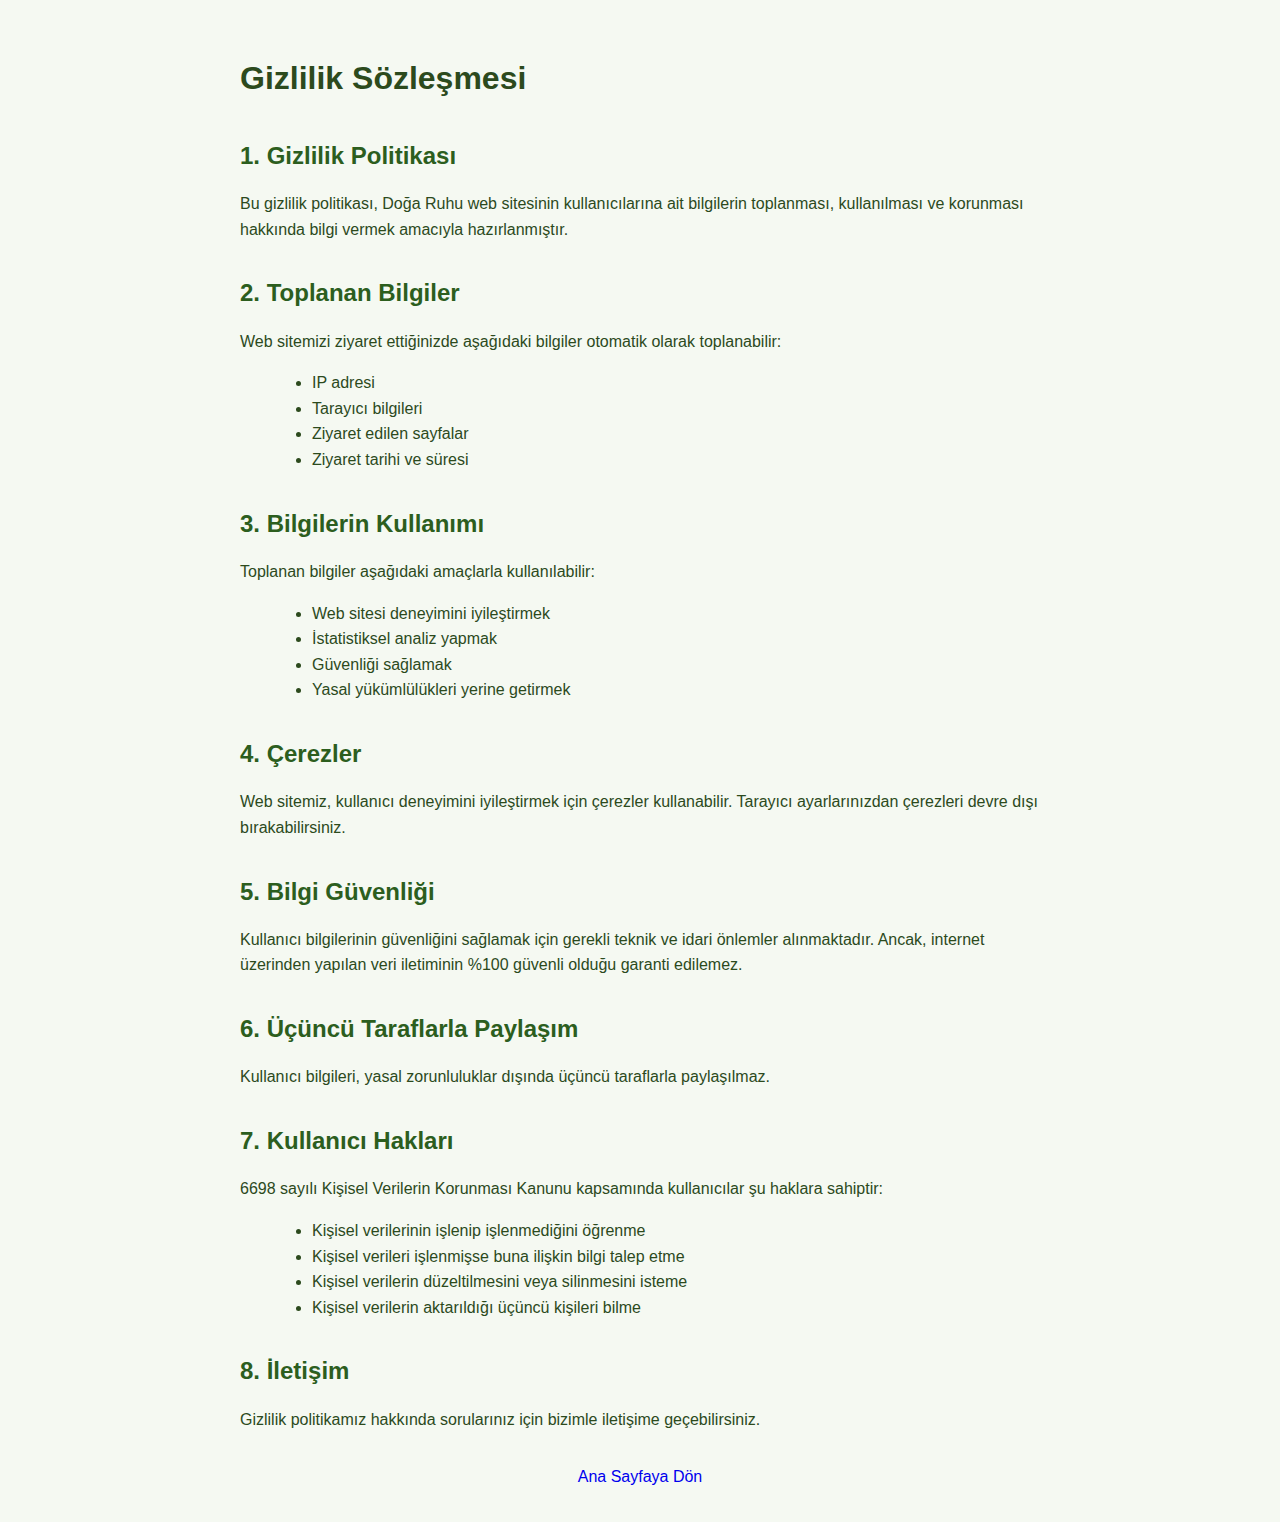
==== GizlilikSozlesmesi.html @ 81a666aa "gizlilik kosullari, hizmet kosullari ve site haritasi eklendi" ====
<!DOCTYPE html>
<html lang="tr">
<head>
    <meta charset="UTF-8">
    <meta name="viewport" content="width=device-width, initial-scale=1.0">
    <title>Gizlilik Sözleşmesi - Doğa Ruhu</title>
    <link rel="stylesheet" href="styles.css">
</head>
<body>
    <main>
        <div class="container" style="padding: 2rem; max-width: 800px; margin: 0 auto;">
            <h1 style="color: #2c4a1d; margin-bottom: 2rem;">Gizlilik Sözleşmesi</h1>
            
            <section style="margin-bottom: 2rem;">
                <h2 style="color: #2c5e1e; margin-bottom: 1rem;">1. Gizlilik Politikası</h2>
                <p>Bu gizlilik politikası, Doğa Ruhu web sitesinin kullanıcılarına ait bilgilerin toplanması, kullanılması ve korunması hakkında bilgi vermek amacıyla hazırlanmıştır.</p>
            </section>

            <section style="margin-bottom: 2rem;">
                <h2 style="color: #2c5e1e; margin-bottom: 1rem;">2. Toplanan Bilgiler</h2>
                <p>Web sitemizi ziyaret ettiğinizde aşağıdaki bilgiler otomatik olarak toplanabilir:</p>
                <ul style="margin-left: 2rem;">
                    <li>IP adresi</li>
                    <li>Tarayıcı bilgileri</li>
                    <li>Ziyaret edilen sayfalar</li>
                    <li>Ziyaret tarihi ve süresi</li>
                </ul>
            </section>

            <section style="margin-bottom: 2rem;">
                <h2 style="color: #2c5e1e; margin-bottom: 1rem;">3. Bilgilerin Kullanımı</h2>
                <p>Toplanan bilgiler aşağıdaki amaçlarla kullanılabilir:</p>
                <ul style="margin-left: 2rem;">
                    <li>Web sitesi deneyimini iyileştirmek</li>
                    <li>İstatistiksel analiz yapmak</li>
                    <li>Güvenliği sağlamak</li>
                    <li>Yasal yükümlülükleri yerine getirmek</li>
                </ul>
            </section>

            <section style="margin-bottom: 2rem;">
                <h2 style="color: #2c5e1e; margin-bottom: 1rem;">4. Çerezler</h2>
                <p>Web sitemiz, kullanıcı deneyimini iyileştirmek için çerezler kullanabilir. Tarayıcı ayarlarınızdan çerezleri devre dışı bırakabilirsiniz.</p>
            </section>

            <section style="margin-bottom: 2rem;">
                <h2 style="color: #2c5e1e; margin-bottom: 1rem;">5. Bilgi Güvenliği</h2>
                <p>Kullanıcı bilgilerinin güvenliğini sağlamak için gerekli teknik ve idari önlemler alınmaktadır. Ancak, internet üzerinden yapılan veri iletiminin %100 güvenli olduğu garanti edilemez.</p>
            </section>

            <section style="margin-bottom: 2rem;">
                <h2 style="color: #2c5e1e; margin-bottom: 1rem;">6. Üçüncü Taraflarla Paylaşım</h2>
                <p>Kullanıcı bilgileri, yasal zorunluluklar dışında üçüncü taraflarla paylaşılmaz.</p>
            </section>

            <section style="margin-bottom: 2rem;">
                <h2 style="color: #2c5e1e; margin-bottom: 1rem;">7. Kullanıcı Hakları</h2>
                <p>6698 sayılı Kişisel Verilerin Korunması Kanunu kapsamında kullanıcılar şu haklara sahiptir:</p>
                <ul style="margin-left: 2rem;">
                    <li>Kişisel verilerinin işlenip işlenmediğini öğrenme</li>
                    <li>Kişisel verileri işlenmişse buna ilişkin bilgi talep etme</li>
                    <li>Kişisel verilerin düzeltilmesini veya silinmesini isteme</li>
                    <li>Kişisel verilerin aktarıldığı üçüncü kişileri bilme</li>
                </ul>
            </section>

            <section style="margin-bottom: 2rem;">
                <h2 style="color: #2c5e1e; margin-bottom: 1rem;">8. İletişim</h2>
                <p>Gizlilik politikamız hakkında sorularınız için bizimle iletişime geçebilirsiniz.</p>
            </section>

            <div style="text-align: center; margin-top: 2rem;">
                <a href="index.html" class="btn-primary" style="text-decoration: none;">Ana Sayfaya Dön</a>
            </div>
        </div>
    </main>
</body>
</html>
---- styles.css ----
/* General Styles */
/* Footer Styles */
footer {
    width: 100%;
    padding: 2rem 1rem;
    background-color: #2c5e1e;
    color: #ffffff;
    text-align: center;
}

.footer-content {
    max-width: 1200px;
    margin: 0 auto;
    display: grid;
    grid-template-columns: repeat(3, 1fr);
    gap: 2rem;
    padding: 0 1rem;
}

.footer-links,
.contact-info,
.social-links {
    text-align: center;
}

.footer-links h4,
.contact-info h4,
.social-links h4 {
    margin-bottom: 1rem;
    font-size: 1.2rem;
}

.footer-links ul {
    list-style: none;
    padding: 0;
    margin: 0;
}

.footer-links a {
    color: #ffffff;
    text-decoration: none;
    transition: color 0.3s ease;
    display: inline-block;
    margin-bottom: 0.5rem;
}

.footer-links a:hover {
    color: #a8e890;
}

.contact-info {
    line-height: 1.8;
}

.social-links .social-icons {
    display: flex;
    justify-content: center;
    gap: 1rem;
    flex-wrap: wrap;
}

.social-links a {
    color: #ffffff;
    font-size: 1.5rem;
    text-decoration: none;
    transition: color 0.3s ease;
}

.social-links a:hover {
    color: #a8e890;
}

.footer-bottom {
    margin-top: 2rem;
    padding-top: 1rem;
    border-top: 1px solid rgba(255, 255, 255, 0.1);
    text-align: center;
}

@media screen and (max-width: 992px) {
    .footer-content {
        grid-template-columns: repeat(2, 1fr);
    }
    
    .social-links {
        grid-column: span 2;
    }
}

@media screen and (max-width: 768px) {
    .footer-content {
        grid-template-columns: 1fr;
        gap: 1.5rem;
    }
    
    .social-links {
        grid-column: auto;
    }
    
    .footer-links,
    .contact-info,
    .social-links {
        padding: 0 1rem;
    }
}

body {
    margin: 0;
    font-family: 'Arial', sans-serif;
    line-height: 1.6;
    color: #2c4a1d;
    background-color: #f5f9f2;
}

/* Header */
header {
    background-color: #2c5e1e;
    color: #ffffff;
    padding: 1rem 2rem;
    display: flex;
    justify-content: space-between;
    align-items: center;
    box-shadow: 0 2px 10px rgba(44, 94, 30, 0.2);
    position: relative;
}

header .brand h1 {
    margin: 0;
    font-size: 1.8rem;
    text-shadow: 1px 1px 2px rgba(0, 0, 0, 0.2);
}

header nav {
    display: flex;
}

header nav ul {
    list-style: none;
    margin: 0;
    padding: 0;
    display: flex;
}

header nav ul li {
    margin: 0 1rem;
}

header nav ul li a {
    text-decoration: none;
    color: #ffffff;
    font-weight: 500;
    transition: color 0.3s ease;
}

header nav ul li a:hover {
    color: #a8e890;
}

@media screen and (max-width: 768px) {
    header {
        flex-direction: column;
        align-items: flex-start;
    }

    header nav {
        width: 100%;
        display: none;
        margin-top: 1rem;
    }

    header nav.active {
        display: block;
    }

    header nav ul {
        flex-direction: column;
        width: 100%;
    }

    header nav ul li {
        margin: 0.5rem 0;
        text-align: center;
        width: 100%;
    }

    header nav ul li a {
        display: block;
        padding: 0.5rem 0;
    }

    header .brand {
        width: 100%;
        display: flex;
        justify-content: center;
    }
}

/* Hero Section */
.hero {
    background: linear-gradient(rgba(0, 0, 0, 0.4), rgba(0, 0, 0, 0.4)), url('nature.png') no-repeat center center/cover;
    color: #ffffff;
    text-align: center;
    padding: 6rem 2rem;
    position: relative;
}

.hero h2 {
    font-size: 3rem;
    margin-bottom: 1.5rem;
    text-shadow: 2px 2px 4px rgba(0, 0, 0, 0.3);
}

.hero p {
    font-size: 1.4rem;
    margin-bottom: 2rem;
    text-shadow: 1px 1px 2px rgba(0, 0, 0, 0.3);
}

.hero .btn {
    background-color: #4a8c3d;
    color: white;
    padding: 1rem 2rem;
    text-decoration: none;
    font-size: 1.1rem;
    border-radius: 30px;
    transition: all 0.3s ease;
    box-shadow: 0 2px 5px rgba(0, 0, 0, 0.2);
}

.hero .btn:hover {
    background-color: #3d7433;
    transform: translateY(-2px);
    box-shadow: 0 4px 8px rgba(0, 0, 0, 0.3);
}

/* Features Section */
.features {
    display: flex;
    gap: 2.5rem;
    padding: 4rem 2rem;
    text-align: center;
    justify-content: center;
    background-color: #ffffff;
}

.feature-card {
    background-color: #cce3c4;
    border: none;
    border-radius: 15px;
    padding: 2rem;
    box-shadow: 0 4px 15px rgba(44, 94, 30, 0.1);
    width: 300px;
    transition: transform 0.3s ease;
}

.feature-card:hover {
    transform: translateY(-5px);
}

.feature-card h3 {
    margin-top: 0;
    color: #2c5e1e;
    font-size: 1.5rem;
    margin-bottom: 1rem;
}

/* Footer */
footer {
    background-color: #1a3611;
    color: #ffffff;
    padding: 2rem;
}

.footer-content {
    max-width: 1200px;
    margin: 0 auto;
    display: grid;
    grid-template-columns: repeat(3, 1fr);
    gap: 2rem;
}

.footer-links, .contact-info, .social-links {
    text-align: center;
}

.footer-links h4, .contact-info h4, .social-links h4 {
    margin-bottom: 1rem;
}

.footer-links ul {
    list-style: none;
    padding: 0;
}

footer .footer-links a {
    color: #a8e890;
    text-decoration: none;
    transition: color 0.3s ease;
    display: inline-block;
    margin-bottom: 0.5rem;
}

footer .footer-links a:hover {
    color: #ffffff;
}

footer .contact-info {
    margin: 0;
    line-height: 1.8;
}

.social-links .social-icons {
    display: flex;
    gap: 1rem;
    flex-wrap: wrap;
    justify-content: center;
}

footer .social-links a {
    color: #ffffff;
    font-size: 1.5rem;
    text-decoration: none;
    transition: color 0.3s ease;
}

footer .social-links a:hover {
    color: #a8e890;
}

.footer-bottom {
    text-align: center;
    margin-top: 2rem;
    padding-top: 1rem;
    border-top: 1px solid rgba(255, 255, 255, 0.1);
}

/* Responsive Design */
@media (max-width: 768px) {
    .features {
        flex-direction: column;
        align-items: center;
        padding: 2rem 1rem;
    }

    .feature-card {
        width: 100%;
        max-width: 300px;
    }

    .hero {
        padding: 4rem 1rem;
    }

    .hero h2 {
        font-size: 2.2rem;
    }

    .hero p {
        font-size: 1.1rem;
    }

    .footer-content {
        grid-template-columns: 1fr;
        text-align: center;
    }

    .footer-links, .contact-info, .social-links {
        text-align: center;
    }

    .social-links .social-icons {
        justify-content: center;
    }
}

/* Contact Form */
.contact-form {
    padding: 4rem 2rem;
    background-color: #ffffff;
    box-shadow: 0 2px 10px rgba(44, 94, 30, 0.1);
}

.contact-form .container {
    max-width: 800px;
    margin: 0 auto;
}

.contact-form h2 {
    text-align: center;
    color: #2c4a1d;
    margin-bottom: 2rem;
}

.form-group {
    margin-bottom: 1.5rem;
}

.form-group label {
    display: block;
    margin-bottom: 0.5rem;
    color: #2c4a1d;
    font-weight: 500;
}

.form-control {
    width: 100%;
    padding: 0.8rem;
    border: 1px solid #cce3c4;
    border-radius: 4px;
    font-size: 1rem;
    transition: border-color 0.3s ease;
}

.form-control:focus {
    outline: none;
    border-color: #2c5e1e;
    box-shadow: 0 0 5px rgba(44, 94, 30, 0.2);
}
textarea.form-control::placeholder {
    font-family: 'Helvetica Neue', sans-serif;
}

.contact-form textarea.form-control {
    resize: vertical;
    min-height: 120px;
}

.contact-form .btn-primary {
    background-color: #2c5e1e;
    color: #ffffff;
    padding: 0.8rem 2rem;
    border: none;
    border-radius: 4px;
    cursor: pointer;
    font-size: 1rem;
    transition: background-color 0.3s ease;
}

.contact-form .btn-primary:hover {
    background-color: #1f4115;
}

.contact-form .btn-primary i {
    margin-right: 0.5rem;
}

@media (max-width: 768px) {
    .contact-form {
        padding: 2rem 1rem;
    }
    
    .contact-form .container {
        padding: 0 1rem;
    }
}

/* Search Bar */
.search {
    max-width: 800px;
    margin: 2rem auto;
    padding: 0 1rem;
    display: flex;
    gap: 0.5rem;
}

.search input {
    flex: 1;
    padding: 0.8rem;
    border: 1px solid #cce3c4;
    border-radius: 4px;
    font-size: 1rem;
    transition: border-color 0.3s ease;
}

.search input:focus {
    outline: none;
    border-color: #2c5e1e;
    box-shadow: 0 0 5px rgba(44, 94, 30, 0.2);
}

.search button {
    background-color: #2c5e1e;
    color: #ffffff;
    padding: 0.8rem 1.5rem;
    border: none;
    border-radius: 4px;
    cursor: pointer;
    transition: background-color 0.3s ease;
}

.search button:hover {
    background-color: #1f4115;
}

@media (max-width: 768px) {
    .search {
        padding: 0 1rem;
    }
}
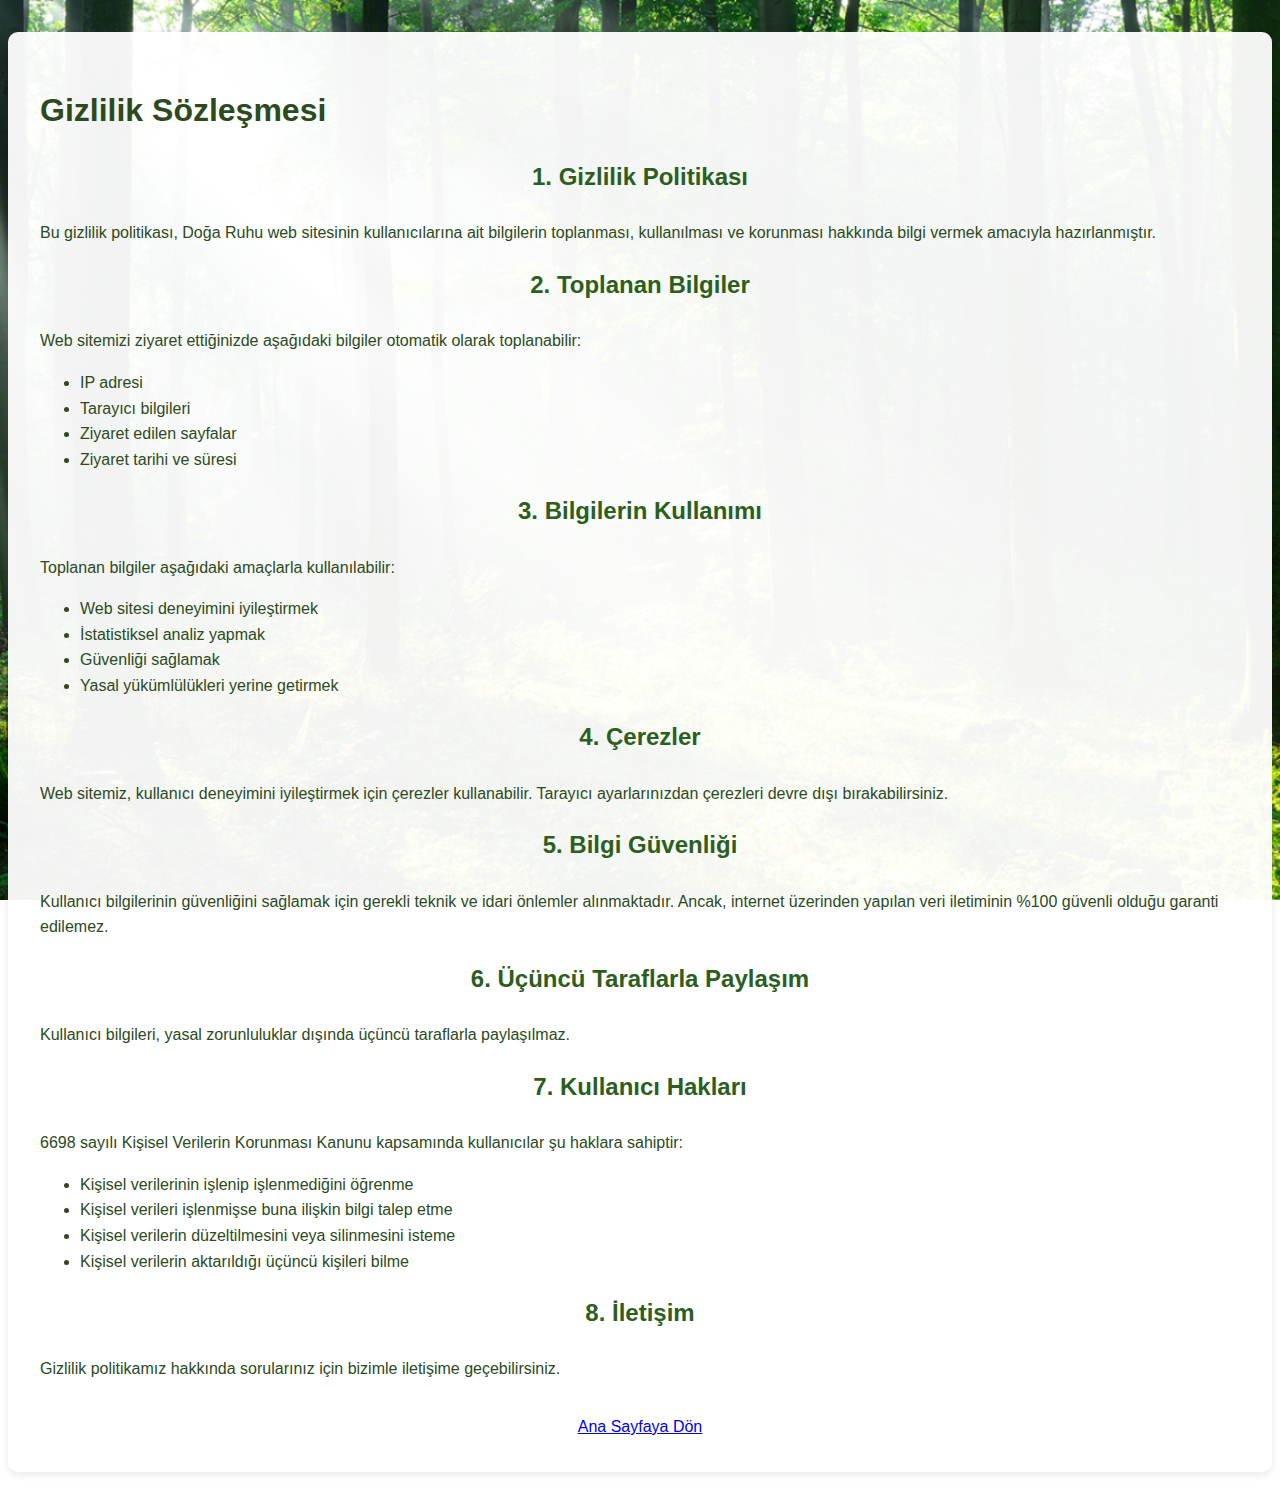
==== commit 56dff947: "Refactor privacy policy and terms of service pages for improved styling and structure; update index " ====
--- a/GizlilikSozlesmesi.html
+++ b/GizlilikSozlesmesi.html
@@ -8,18 +8,18 @@
 </head>
 <body>
     <main>
-        <div class="container" style="padding: 2rem; max-width: 800px; margin: 0 auto;">
-            <h1 style="color: #2c4a1d; margin-bottom: 2rem;">Gizlilik Sözleşmesi</h1>
+        <div class="page-container footer-page">
+            <h1>Gizlilik Sözleşmesi</h1>
             
-            <section style="margin-bottom: 2rem;">
-                <h2 style="color: #2c5e1e; margin-bottom: 1rem;">1. Gizlilik Politikası</h2>
+            <section>
+                <h2>1. Gizlilik Politikası</h2>
                 <p>Bu gizlilik politikası, Doğa Ruhu web sitesinin kullanıcılarına ait bilgilerin toplanması, kullanılması ve korunması hakkında bilgi vermek amacıyla hazırlanmıştır.</p>
             </section>
 
-            <section style="margin-bottom: 2rem;">
-                <h2 style="color: #2c5e1e; margin-bottom: 1rem;">2. Toplanan Bilgiler</h2>
+            <section>
+                <h2>2. Toplanan Bilgiler</h2>
                 <p>Web sitemizi ziyaret ettiğinizde aşağıdaki bilgiler otomatik olarak toplanabilir:</p>
-                <ul style="margin-left: 2rem;">
+                <ul>
                     <li>IP adresi</li>
                     <li>Tarayıcı bilgileri</li>
                     <li>Ziyaret edilen sayfalar</li>
@@ -27,10 +27,10 @@
                 </ul>
             </section>
 
-            <section style="margin-bottom: 2rem;">
-                <h2 style="color: #2c5e1e; margin-bottom: 1rem;">3. Bilgilerin Kullanımı</h2>
+            <section>
+                <h2>3. Bilgilerin Kullanımı</h2>
                 <p>Toplanan bilgiler aşağıdaki amaçlarla kullanılabilir:</p>
-                <ul style="margin-left: 2rem;">
+                <ul>
                     <li>Web sitesi deneyimini iyileştirmek</li>
                     <li>İstatistiksel analiz yapmak</li>
                     <li>Güvenliği sağlamak</li>
@@ -38,25 +38,25 @@
                 </ul>
             </section>
 
-            <section style="margin-bottom: 2rem;">
-                <h2 style="color: #2c5e1e; margin-bottom: 1rem;">4. Çerezler</h2>
+            <section>
+                <h2>4. Çerezler</h2>
                 <p>Web sitemiz, kullanıcı deneyimini iyileştirmek için çerezler kullanabilir. Tarayıcı ayarlarınızdan çerezleri devre dışı bırakabilirsiniz.</p>
             </section>
 
-            <section style="margin-bottom: 2rem;">
-                <h2 style="color: #2c5e1e; margin-bottom: 1rem;">5. Bilgi Güvenliği</h2>
+            <section>
+                <h2>5. Bilgi Güvenliği</h2>
                 <p>Kullanıcı bilgilerinin güvenliğini sağlamak için gerekli teknik ve idari önlemler alınmaktadır. Ancak, internet üzerinden yapılan veri iletiminin %100 güvenli olduğu garanti edilemez.</p>
             </section>
 
-            <section style="margin-bottom: 2rem;">
-                <h2 style="color: #2c5e1e; margin-bottom: 1rem;">6. Üçüncü Taraflarla Paylaşım</h2>
+            <section>
+                <h2>6. Üçüncü Taraflarla Paylaşım</h2>
                 <p>Kullanıcı bilgileri, yasal zorunluluklar dışında üçüncü taraflarla paylaşılmaz.</p>
             </section>
 
-            <section style="margin-bottom: 2rem;">
-                <h2 style="color: #2c5e1e; margin-bottom: 1rem;">7. Kullanıcı Hakları</h2>
+            <section>
+                <h2>7. Kullanıcı Hakları</h2>
                 <p>6698 sayılı Kişisel Verilerin Korunması Kanunu kapsamında kullanıcılar şu haklara sahiptir:</p>
-                <ul style="margin-left: 2rem;">
+                <ul>
                     <li>Kişisel verilerinin işlenip işlenmediğini öğrenme</li>
                     <li>Kişisel verileri işlenmişse buna ilişkin bilgi talep etme</li>
                     <li>Kişisel verilerin düzeltilmesini veya silinmesini isteme</li>
@@ -64,13 +64,13 @@
                 </ul>
             </section>
 
-            <section style="margin-bottom: 2rem;">
-                <h2 style="color: #2c5e1e; margin-bottom: 1rem;">8. İletişim</h2>
+            <section>
+                <h2>8. İletişim</h2>
                 <p>Gizlilik politikamız hakkında sorularınız için bizimle iletişime geçebilirsiniz.</p>
             </section>
 
             <div style="text-align: center; margin-top: 2rem;">
-                <a href="index.html" class="btn-primary" style="text-decoration: none;">Ana Sayfaya Dön</a>
+                <a href="index.html" class="btn-primary">Ana Sayfaya Dön</a>
             </div>
         </div>
     </main>
--- a/styles.css
+++ b/styles.css
@@ -1,19 +1,35 @@
 /* General Styles */
+/* General Styles */
+body {
+    margin: 0;
+    padding: 0;
+    font-family: Arial, sans-serif;
+}
+
+.page-container {
+    width: 100%;
+    max-width: 1200px;
+    margin: 2rem auto;
+    padding: 0 0rem;
+    border-radius: 10px;
+    box-shadow: 0 2px 8px rgba(0, 0, 0, 0.1);
+}
+
 /* Footer Styles */
 footer {
     width: 100%;
-    padding: 2rem 1rem;
+    padding: 1.5rem 0;
     background-color: #2c5e1e;
     color: #ffffff;
     text-align: center;
 }
 
 .footer-content {
-    max-width: 1200px;
+    max-width: 1000px;
     margin: 0 auto;
     display: grid;
     grid-template-columns: repeat(3, 1fr);
-    gap: 2rem;
+    gap: 1.5rem;
     padding: 0 1rem;
 }
 
@@ -26,8 +42,8 @@
 .footer-links h4,
 .contact-info h4,
 .social-links h4 {
-    margin-bottom: 1rem;
-    font-size: 1.2rem;
+    margin-bottom: 0.75rem;
+    font-size: 1.1rem;
 }
 
 .footer-links ul {
@@ -41,7 +57,8 @@
     text-decoration: none;
     transition: color 0.3s ease;
     display: inline-block;
-    margin-bottom: 0.5rem;
+    margin-bottom: 0.4rem;
+    font-size: 0.9rem;
 }
 
 .footer-links a:hover {
@@ -49,19 +66,20 @@
 }
 
 .contact-info {
-    line-height: 1.8;
+    line-height: 1.6;
+    font-size: 0.9rem;
 }
 
 .social-links .social-icons {
     display: flex;
     justify-content: center;
-    gap: 1rem;
+    gap: 0.75rem;
     flex-wrap: wrap;
 }
 
 .social-links a {
     color: #ffffff;
-    font-size: 1.5rem;
+    font-size: 1.3rem;
     text-decoration: none;
     transition: color 0.3s ease;
 }
@@ -71,17 +89,18 @@
 }
 
 .footer-bottom {
-    margin-top: 2rem;
-    padding-top: 1rem;
+    margin-top: 1.5rem;
+    padding-top: 0.75rem;
     border-top: 1px solid rgba(255, 255, 255, 0.1);
     text-align: center;
+    font-size: 0.9rem;
 }
 
 @media screen and (max-width: 992px) {
     .footer-content {
         grid-template-columns: repeat(2, 1fr);
     }
-    
+
     .social-links {
         grid-column: span 2;
     }
@@ -90,17 +109,17 @@
 @media screen and (max-width: 768px) {
     .footer-content {
         grid-template-columns: 1fr;
-        gap: 1.5rem;
-    }
-    
+        gap: 1.25rem;
+    }
+
     .social-links {
         grid-column: auto;
     }
-    
+
     .footer-links,
     .contact-info,
     .social-links {
-        padding: 0 1rem;
+        padding: 0 0.75rem;
     }
 }
 
@@ -109,147 +128,86 @@
     font-family: 'Arial', sans-serif;
     line-height: 1.6;
     color: #2c4a1d;
-    background-color: #f5f9f2;
+    background: url('nature.png') no-repeat center center fixed;
+    background-size: cover;
 }
 
 /* Header */
 header {
-    background-color: #2c5e1e;
-    color: #ffffff;
-    padding: 1rem 2rem;
+    color: #ffffff;
+    padding: 0.75rem 1.5rem;
     display: flex;
-    justify-content: space-between;
+    justify-content: center;
     align-items: center;
-    box-shadow: 0 2px 10px rgba(44, 94, 30, 0.2);
     position: relative;
 }
 
 header .brand h1 {
     margin: 0;
-    font-size: 1.8rem;
-    text-shadow: 1px 1px 2px rgba(0, 0, 0, 0.2);
-}
-
-header nav {
-    display: flex;
-}
-
-header nav ul {
-    list-style: none;
-    margin: 0;
-    padding: 0;
-    display: flex;
-}
-
-header nav ul li {
-    margin: 0 1rem;
-}
-
-header nav ul li a {
-    text-decoration: none;
-    color: #ffffff;
-    font-weight: 500;
-    transition: color 0.3s ease;
-}
-
-header nav ul li a:hover {
-    color: #a8e890;
-}
-
-@media screen and (max-width: 768px) {
-    header {
-        flex-direction: column;
-        align-items: flex-start;
-    }
-
-    header nav {
-        width: 100%;
-        display: none;
-        margin-top: 1rem;
-    }
-
-    header nav.active {
-        display: block;
-    }
-
-    header nav ul {
-        flex-direction: column;
-        width: 100%;
-    }
-
-    header nav ul li {
-        margin: 0.5rem 0;
-        text-align: center;
-        width: 100%;
-    }
-
-    header nav ul li a {
-        display: block;
-        padding: 0.5rem 0;
-    }
-
-    header .brand {
-        width: 100%;
-        display: flex;
-        justify-content: center;
-    }
+    font-size: 1.5rem;
+    filter: drop-shadow(2px 2px 4px rgba(0, 0, 0, 0.4));
+    text-align: center;
 }
 
 /* Hero Section */
 .hero {
-    background: linear-gradient(rgba(0, 0, 0, 0.4), rgba(0, 0, 0, 0.4)), url('nature.png') no-repeat center center/cover;
-    color: #ffffff;
-    text-align: center;
-    padding: 6rem 2rem;
-    position: relative;
+    text-align: center;
+    padding: 1rem;
+    margin: 0 auto;
+    max-width: 8000px;
+    background: linear-gradient(135deg, rgba(44, 94, 30, 0.9), rgba(168, 232, 144, 0.9));
+    box-shadow: 0 4px 8px rgba(0, 0, 0, 0.2);
+    border-radius: 10px 10px 0 0;
 }
 
 .hero h2 {
-    font-size: 3rem;
-    margin-bottom: 1.5rem;
-    text-shadow: 2px 2px 4px rgba(0, 0, 0, 0.3);
+    color: #ffffff;
+    font-size: 2.5rem;
+    margin-bottom: 1rem;
+    text-shadow: 2px 2px 4px rgba(0, 0, 0, 0.2);
 }
 
 .hero p {
-    font-size: 1.4rem;
+    color: #ffffff;
+    font-size: 1.2rem;
     margin-bottom: 2rem;
-    text-shadow: 1px 1px 2px rgba(0, 0, 0, 0.3);
 }
 
 .hero .btn {
-    background-color: #4a8c3d;
-    color: white;
+    display: inline-block;
     padding: 1rem 2rem;
+    background-color: #ffffff;
+    color: #2c5e1e;
     text-decoration: none;
-    font-size: 1.1rem;
-    border-radius: 30px;
-    transition: all 0.3s ease;
-    box-shadow: 0 2px 5px rgba(0, 0, 0, 0.2);
+    border-radius: 5px;
+    font-weight: bold;
+    transition: transform 0.3s ease;
 }
 
 .hero .btn:hover {
-    background-color: #3d7433;
-    transform: translateY(-2px);
-    box-shadow: 0 4px 8px rgba(0, 0, 0, 0.3);
-}
-
-/* Features Section */
+    transform: translateY(-3px);
+}
+
+/* Feature Cards */
 .features {
     display: flex;
-    gap: 2.5rem;
-    padding: 4rem 2rem;
-    text-align: center;
     justify-content: center;
-    background-color: #ffffff;
+    gap: 2rem;
+    padding: 2rem;
+    flex-wrap: wrap;
+    max-width: 1200px;
+    margin: 0 auto;
 }
 
 .feature-card {
-    background-color: #cce3c4;
-    border: none;
-    border-radius: 15px;
+    background: rgba(255, 255, 255, 0.9);
     padding: 2rem;
-    box-shadow: 0 4px 15px rgba(44, 94, 30, 0.1);
-    width: 300px;
+    border-radius: 10px;
+    box-shadow: 0 4px 6px rgba(0, 0, 0, 0.1);
+    flex: 1;
+    min-width: 250px;
+    max-width: 400px;
+    text-align: center;
     transition: transform 0.3s ease;
 }
 
@@ -258,199 +216,98 @@
 }
 
 .feature-card h3 {
-    margin-top: 0;
     color: #2c5e1e;
-    font-size: 1.5rem;
     margin-bottom: 1rem;
-}
-
-/* Footer */
-footer {
-    background-color: #1a3611;
-    color: #ffffff;
-    padding: 2rem;
-}
-
-.footer-content {
-    max-width: 1200px;
-    margin: 0 auto;
-    display: grid;
-    grid-template-columns: repeat(3, 1fr);
-    gap: 2rem;
-}
-
-.footer-links, .contact-info, .social-links {
-    text-align: center;
-}
-
-.footer-links h4, .contact-info h4, .social-links h4 {
-    margin-bottom: 1rem;
-}
-
-.footer-links ul {
-    list-style: none;
-    padding: 0;
-}
-
-footer .footer-links a {
-    color: #a8e890;
-    text-decoration: none;
-    transition: color 0.3s ease;
-    display: inline-block;
-    margin-bottom: 0.5rem;
-}
-
-footer .footer-links a:hover {
-    color: #ffffff;
-}
-
-footer .contact-info {
-    margin: 0;
-    line-height: 1.8;
-}
-
-.social-links .social-icons {
-    display: flex;
-    gap: 1rem;
-    flex-wrap: wrap;
-    justify-content: center;
-}
-
-footer .social-links a {
-    color: #ffffff;
-    font-size: 1.5rem;
-    text-decoration: none;
-    transition: color 0.3s ease;
-}
-
-footer .social-links a:hover {
-    color: #a8e890;
-}
-
-.footer-bottom {
-    text-align: center;
-    margin-top: 2rem;
-    padding-top: 1rem;
-    border-top: 1px solid rgba(255, 255, 255, 0.1);
-}
-
-/* Responsive Design */
-@media (max-width: 768px) {
-    .features {
-        flex-direction: column;
-        align-items: center;
-        padding: 2rem 1rem;
-    }
-
-    .feature-card {
-        width: 100%;
-        max-width: 300px;
-    }
-
-    .hero {
-        padding: 4rem 1rem;
-    }
-
-    .hero h2 {
-        font-size: 2.2rem;
-    }
-
-    .hero p {
-        font-size: 1.1rem;
-    }
-
-    .footer-content {
-        grid-template-columns: 1fr;
-        text-align: center;
-    }
-
-    .footer-links, .contact-info, .social-links {
-        text-align: center;
-    }
-
-    .social-links .social-icons {
-        justify-content: center;
-    }
 }
 
 /* Contact Form */
 .contact-form {
-    padding: 4rem 2rem;
-    background-color: #ffffff;
-    box-shadow: 0 2px 10px rgba(44, 94, 30, 0.1);
+    padding: 3rem 1.5rem;
+    position: relative;
+    z-index: 2;
 }
 
 .contact-form .container {
-    max-width: 800px;
+    background: rgba(255, 255, 255, 0.95);
+    max-width: 600px;
     margin: 0 auto;
+    padding: 2rem;
+    border-radius: 10px;
+    box-shadow: 0 4px 8px rgba(0, 0, 0, 0.1);
 }
 
 .contact-form h2 {
     text-align: center;
     color: #2c4a1d;
-    margin-bottom: 2rem;
+    margin-bottom: 1.5rem;
+    font-size: 1.5rem;
 }
 
 .form-group {
-    margin-bottom: 1.5rem;
+    margin-bottom: 1.25rem;
 }
 
 .form-group label {
     display: block;
-    margin-bottom: 0.5rem;
+    margin-bottom: 0.4rem;
     color: #2c4a1d;
     font-weight: 500;
+    font-size: 0.9rem;
 }
 
 .form-control {
     width: 100%;
-    padding: 0.8rem;
+    padding: 0.6rem;
     border: 1px solid #cce3c4;
     border-radius: 4px;
-    font-size: 1rem;
-    transition: border-color 0.3s ease;
+    font-size: 0.9rem;
+    transition: border-color 0.3s ease, box-shadow 0.3s ease;
+    box-shadow: 0 2px 4px rgba(0, 0, 0, 0.08);
 }
 
 .form-control:focus {
     outline: none;
     border-color: #2c5e1e;
-    box-shadow: 0 0 5px rgba(44, 94, 30, 0.2);
-}
+    box-shadow: 0 0 6px rgba(44, 94, 30, 0.25);
+}
+
 textarea.form-control::placeholder {
     font-family: 'Helvetica Neue', sans-serif;
 }
 
 .contact-form textarea.form-control {
     resize: vertical;
-    min-height: 120px;
+    min-height: 100px;
 }
 
 .contact-form .btn-primary {
     background-color: #2c5e1e;
     color: #ffffff;
-    padding: 0.8rem 2rem;
+    padding: 0.6rem 1.5rem;
     border: none;
     border-radius: 4px;
     cursor: pointer;
-    font-size: 1rem;
+    font-size: 0.9rem;
     transition: background-color 0.3s ease;
+    box-shadow: 0 2px 4px rgba(0, 0, 0, 0.1);
 }
 
 .contact-form .btn-primary:hover {
     background-color: #1f4115;
+    box-shadow: 0 4px 8px rgba(0, 0, 0, 0.15);
 }
 
 .contact-form .btn-primary i {
-    margin-right: 0.5rem;
+    margin-right: 0.4rem;
 }
 
 @media (max-width: 768px) {
     .contact-form {
-        padding: 2rem 1rem;
-    }
-    
+        padding: 1.5rem 1rem;
+    }
+
     .contact-form .container {
-        padding: 0 1rem;
+        padding: 1.5rem 1rem;
     }
 }
 
@@ -497,3 +354,28 @@
         padding: 0 1rem;
     }
 }
+
+/* Footer Pages Styling */
+.page-container.footer-page {
+    background: rgba(255, 255, 255, 0.95);
+    padding: 2rem;
+    margin-top: 2rem;
+}
+
+.page-container.footer-page h2 {
+    color: #2c5e1e;
+    margin-bottom: 1.5rem;
+    text-align: center;
+}
+
+.page-container.footer-page p {
+    margin-bottom: 1rem;
+    line-height: 1.6;
+}
+
+@media (max-width: 768px) {
+    .page-container.footer-page {
+        margin: 1rem;
+        padding: 1.5rem;
+    }
+}